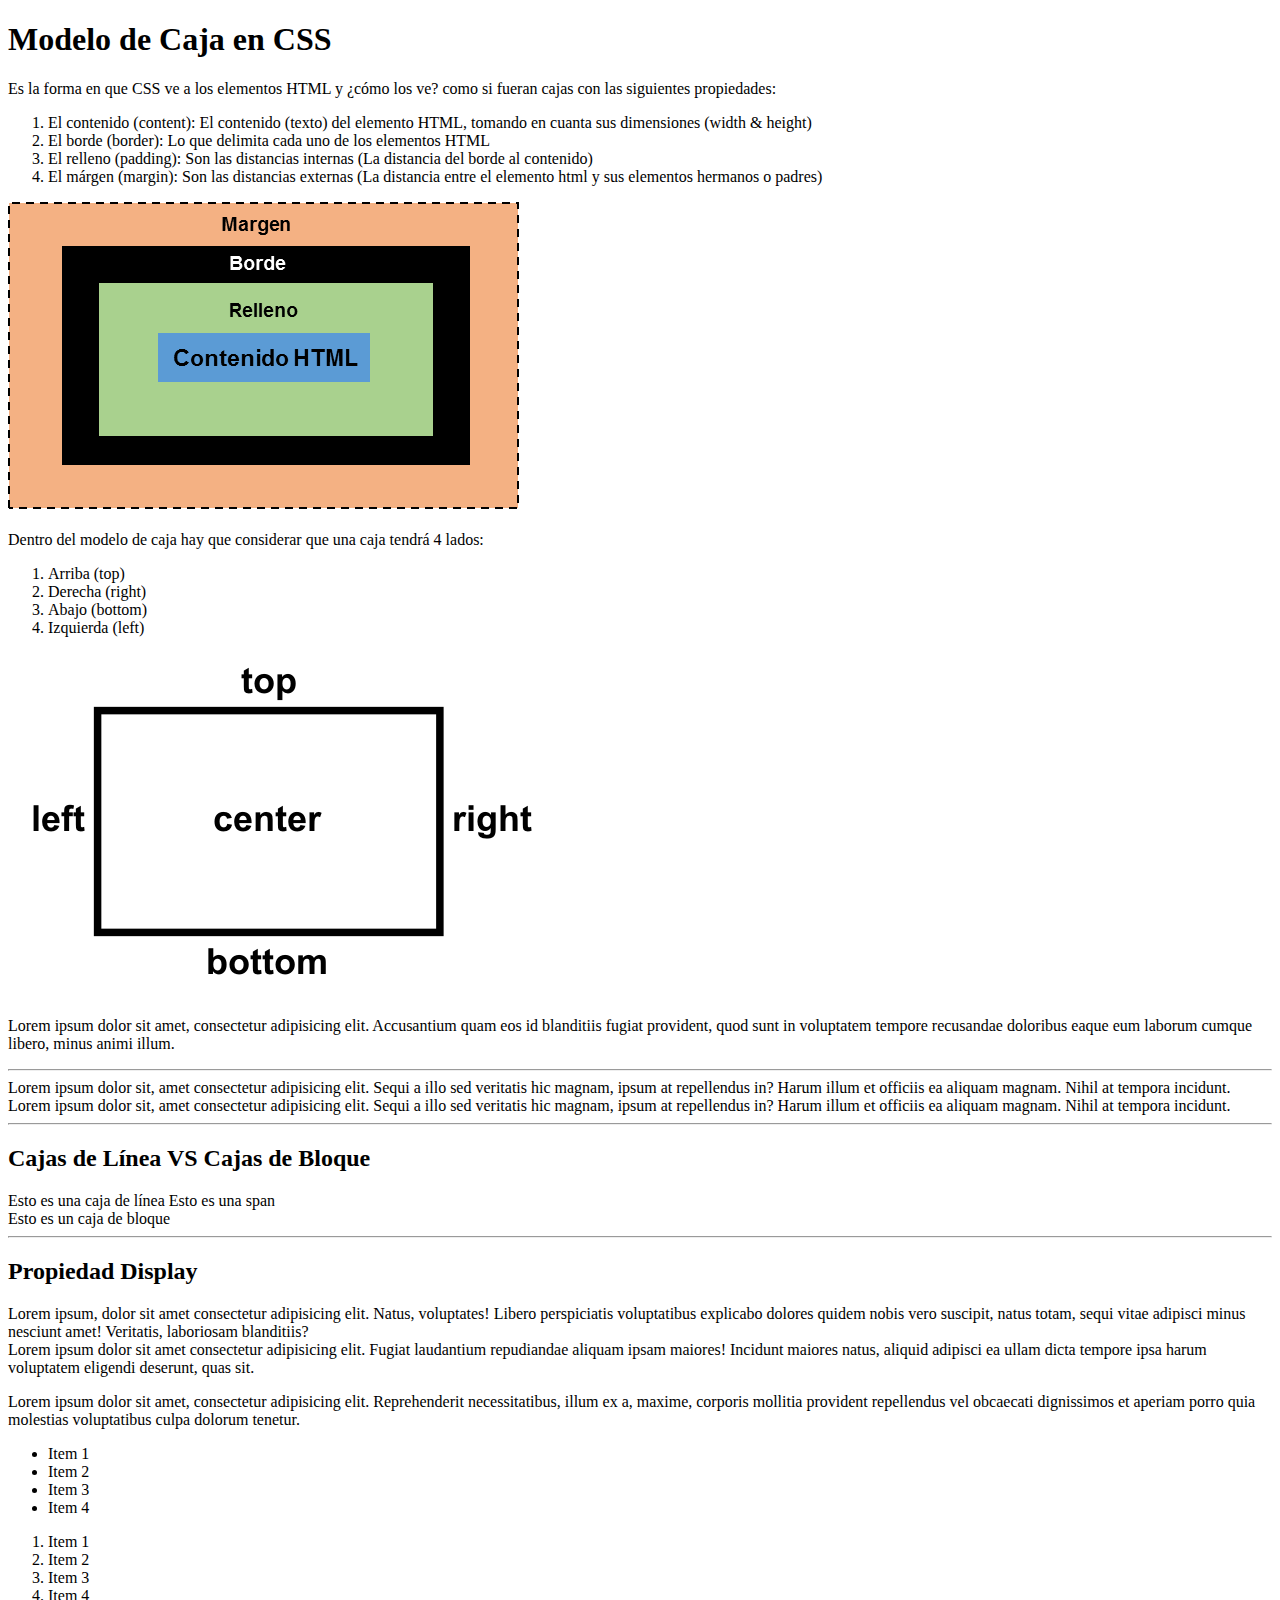
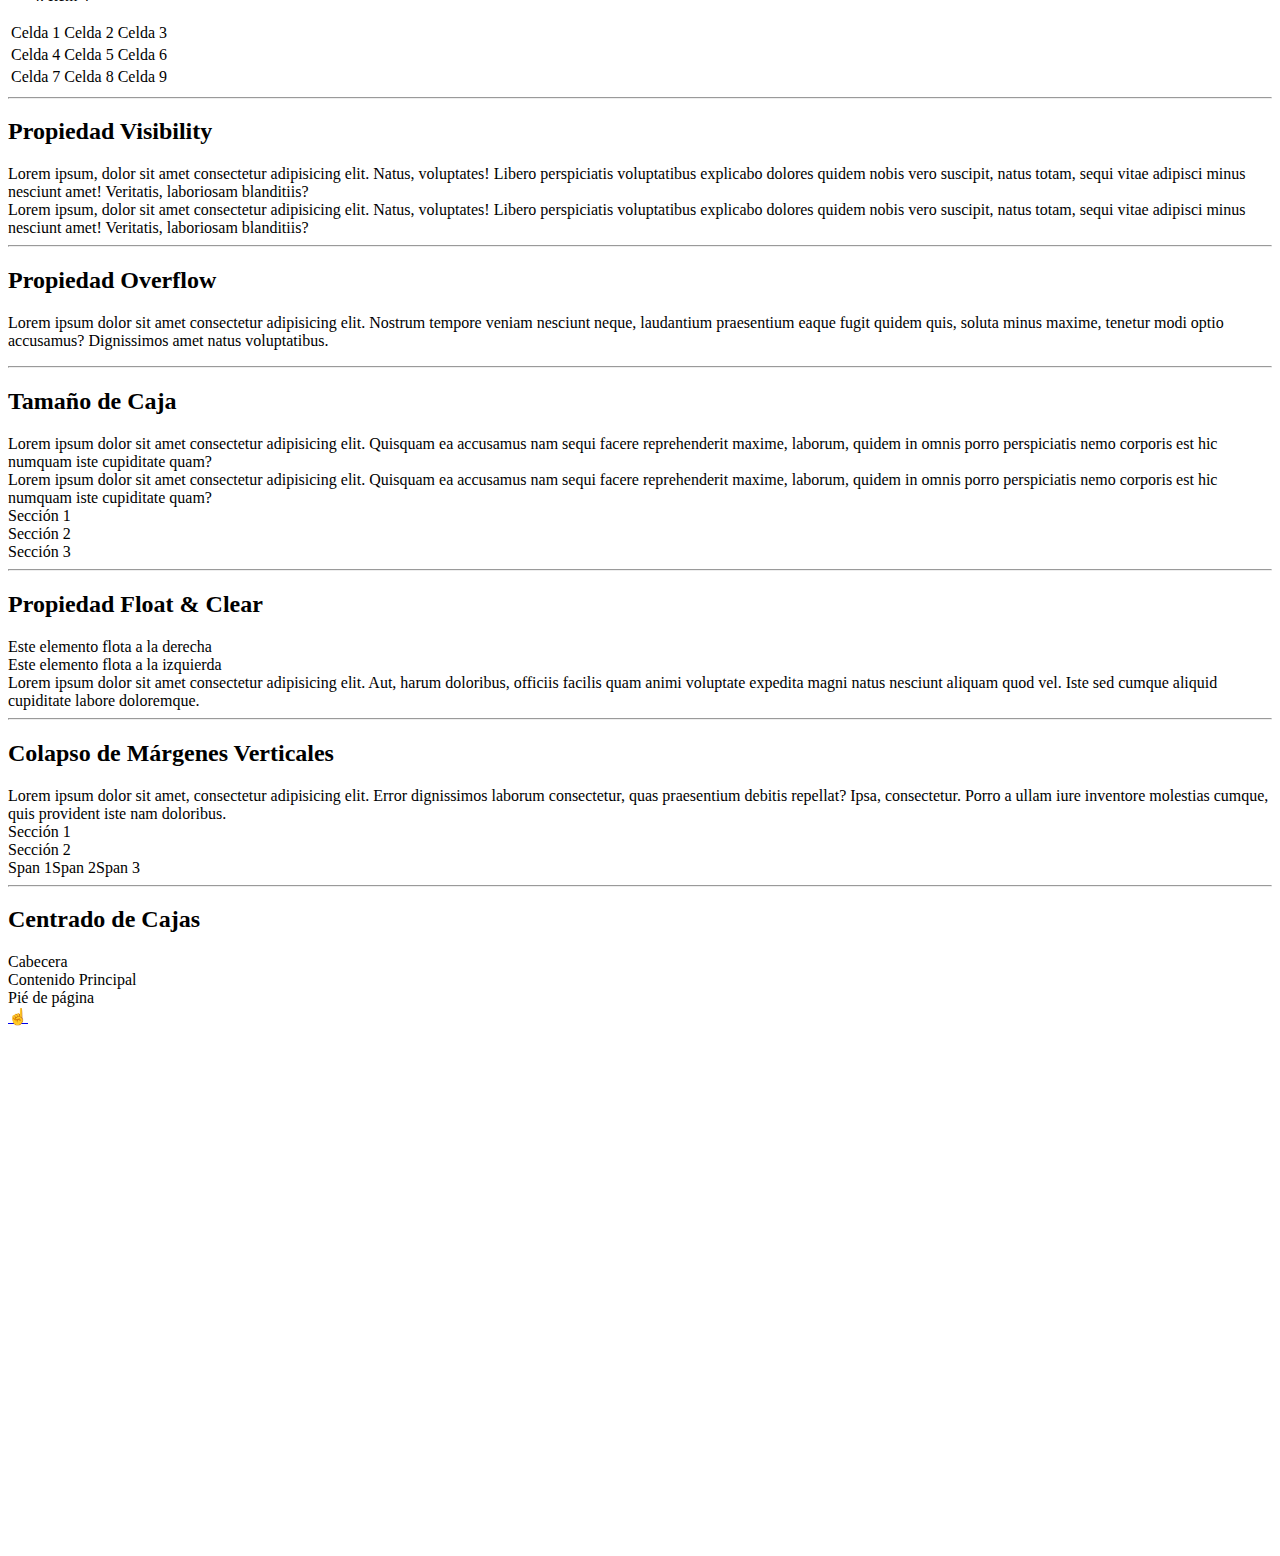
==== 02-CursosCSS/box-model.html @ 2e387b86 "comentarioss" ====
<!DOCTYPE html>
<html lang="es">

<head>
  <meta charset="UTF-8">
  <meta http-equiv="X-UA-Compatible" content="IE=edge">
  <meta name="viewport" content="width=device-width, initial-scale=1.0">
  <title>Modelo de Caja en CSS</title>
  <link rel="stylesheet" href="css/box-model.css">
</head>

<body>
  <h1>Modelo de Caja en CSS</h1>
  <p>Es la forma en que CSS ve a los elementos HTML y ¿cómo los ve? como si fueran cajas con las siguientes propiedades:
    <ol>
      <li>El contenido (content): El contenido (texto) del elemento HTML, tomando en cuanta sus dimensiones (width & height)</li>
      <li>El borde (border): Lo que delimita cada uno de los elementos HTML</li>
      <li>El relleno (padding): Son las distancias internas (La distancia del borde al contenido)</li>
      <li>El márgen (margin): Son las distancias externas (La distancia entre el elemento html y sus elementos hermanos o padres)</li>
    
    </ol>
    <img src="assets/modeloCaja.png" alt="modelo de caja"> 
    <br> <br>
    Dentro del modelo de caja hay que considerar que una caja tendrá 4 lados:
    <ol>
      <li>Arriba (top)</li>
      <li>Derecha (right)</li>
      <li>Abajo (bottom)</li>
      <li>Izquierda (left)</li>
    </ol>
    <img src="assets/positions.png" alt="posiciones">
  </p>
  
  <p>
    Lorem ipsum dolor sit amet, consectetur adipisicing elit. Accusantium quam eos id blanditiis fugiat provident, quod
    sunt in voluptatem tempore recusandae doloribus eaque eum laborum cumque libero, minus animi illum.
  </p>
  <hr>
  <div class="caja-uno">Lorem ipsum dolor sit, amet consectetur adipisicing elit. Sequi a illo sed veritatis hic magnam,
    ipsum at repellendus in? Harum illum et officiis ea aliquam magnam. Nihil at tempora incidunt.</div>
  <div class="caja-dos">Lorem ipsum dolor sit, amet consectetur adipisicing elit. Sequi a illo sed veritatis hic magnam,
    ipsum at repellendus in? Harum illum et officiis ea aliquam magnam. Nihil at tempora incidunt.</div>
  <hr>
  <h2>Cajas de Línea VS Cajas de Bloque</h2>
  <span class="caja-linea">Esto es una caja de línea</span>
  <span>Esto es una span</span>
  <div class="caja-bloque">Esto es un caja de bloque</div>
  <hr>
  <h2>Propiedad Display</h2>
  <div class="caja-none">
    Lorem ipsum, dolor sit amet consectetur adipisicing elit. Natus, voluptates! Libero perspiciatis voluptatibus
    explicabo dolores quidem nobis vero suscipit, natus totam, sequi vitae adipisci minus nesciunt amet! Veritatis,
    laboriosam blanditiis?
  </div>
  <span class="caja-linea-bloque">
    Lorem ipsum dolor sit amet consectetur adipisicing elit. Fugiat laudantium repudiandae aliquam ipsam maiores!
    Incidunt maiores natus, aliquid adipisci ea ullam dicta tempore ipsa harum voluptatem eligendi deserunt, quas sit.
  </span>
  <p>
    Lorem ipsum dolor sit amet, consectetur adipisicing elit. Reprehenderit necessitatibus, illum ex a, maxime, corporis
    mollitia provident repellendus vel obcaecati dignissimos et aperiam porro quia molestias voluptatibus culpa dolorum
    tenetur.
  </p>
  <ul>
    <li>Item 1</li>
    <li>Item 2</li>
    <li>Item 3</li>
    <li>Item 4</li>
  </ul>
  <ol>
    <li>Item 1</li>
    <li>Item 2</li>
    <li>Item 3</li>
    <li>Item 4</li>
  </ol>
  <table>
    <tr>
      <td>Celda 1</td>
      <td>Celda 2</td>
      <td>Celda 3</td>
    </tr>
    <tr>
      <td>Celda 4</td>
      <td>Celda 5</td>
      <td>Celda 6</td>
    </tr>
    <tr>
      <td>Celda 7</td>
      <td>Celda 8</td>
      <td>Celda 9</td>
    </tr>
  </table>
  <hr>
  <h2>Propiedad Visibility</h2>
  <div class="caja-none">
    Lorem ipsum, dolor sit amet consectetur adipisicing elit. Natus, voluptates! Libero perspiciatis voluptatibus
    explicabo dolores quidem nobis vero suscipit, natus totam, sequi vitae adipisci minus nesciunt amet! Veritatis,
    laboriosam blanditiis?
  </div>
  <div class="caja-hidden">
    Lorem ipsum, dolor sit amet consectetur adipisicing elit. Natus, voluptates! Libero perspiciatis voluptatibus
    explicabo dolores quidem nobis vero suscipit, natus totam, sequi vitae adipisci minus nesciunt amet! Veritatis,
    laboriosam blanditiis?
  </div>
  <hr>
  <h2>Propiedad Overflow</h2>
  <p class="overflow">
    Lorem ipsum dolor sit amet consectetur adipisicing elit. Nostrum tempore veniam nesciunt neque, laudantium
    praesentium eaque fugit quidem quis, soluta minus maxime, tenetur modi optio accusamus? Dignissimos amet natus
    voluptatibus.
  </p>
  <hr>
  <h2>Tamaño de Caja</h2>
  <div class="box-sizing-content">
    Lorem ipsum dolor sit amet consectetur adipisicing elit. Quisquam ea accusamus nam sequi facere reprehenderit
    maxime, laborum, quidem in omnis porro perspiciatis nemo corporis est hic numquam iste cupiditate quam?
  </div>
  <div class="box-sizing-border">
    Lorem ipsum dolor sit amet consectetur adipisicing elit. Quisquam ea accusamus nam sequi facere reprehenderit
    maxime, laborum, quidem in omnis porro perspiciatis nemo corporis est hic numquam iste cupiditate quam?
  </div>
  <article class="container-col-3">
    <section class="item">Sección 1</section>
    <section class="item">Sección 2</section>
    <section class="item">Sección 3</section>
  </article>
  <hr>
  <h2>Propiedad Float & Clear</h2>
  <article class="container-floats">
    <section class="float-right">Este elemento flota a la derecha</section>
    <section class="float-left">Este elemento flota a la izquierda</section>
  </article>
  <div class="clearfix"></div>
  <article>
    <section class="">Lorem ipsum dolor sit amet consectetur adipisicing elit. Aut, harum doloribus, officiis facilis
      quam animi voluptate expedita magni natus nesciunt aliquam quod vel. Iste sed cumque aliquid cupiditate labore
      doloremque.</section>
  </article>
  <hr>
  <h2>Colapso de Márgenes Verticales</h2>
  <div>Lorem ipsum dolor sit amet, consectetur adipisicing elit. Error dignissimos laborum consectetur, quas praesentium
    debitis repellat? Ipsa, consectetur. Porro a ullam iure inventore molestias cumque, quis provident iste nam
    doloribus.</div>
  <article class="margin-collapse">
    <section>Sección 1</section>
    <section>Sección 2</section>
    <section><span>Span 1</span><span>Span 2</span><span>Span 3</span></section>
  </article>
  <hr>
  <h2>Centrado de Cajas</h2>
  <article class="sitio-web">
    <header>Cabecera</header>
    <main>Contenido Principal</main>
    <footer>Pié de página</footer>
  </article>
  <a href="index.html#temario-css" target="_blanck">☝️</a>
  <br><br><br><br><br><br><br><br><br><br><br><br><br><br><br><br><br><br><br><br><br><br><br><br><br><br><br><br><br><br>
</body>

</html>
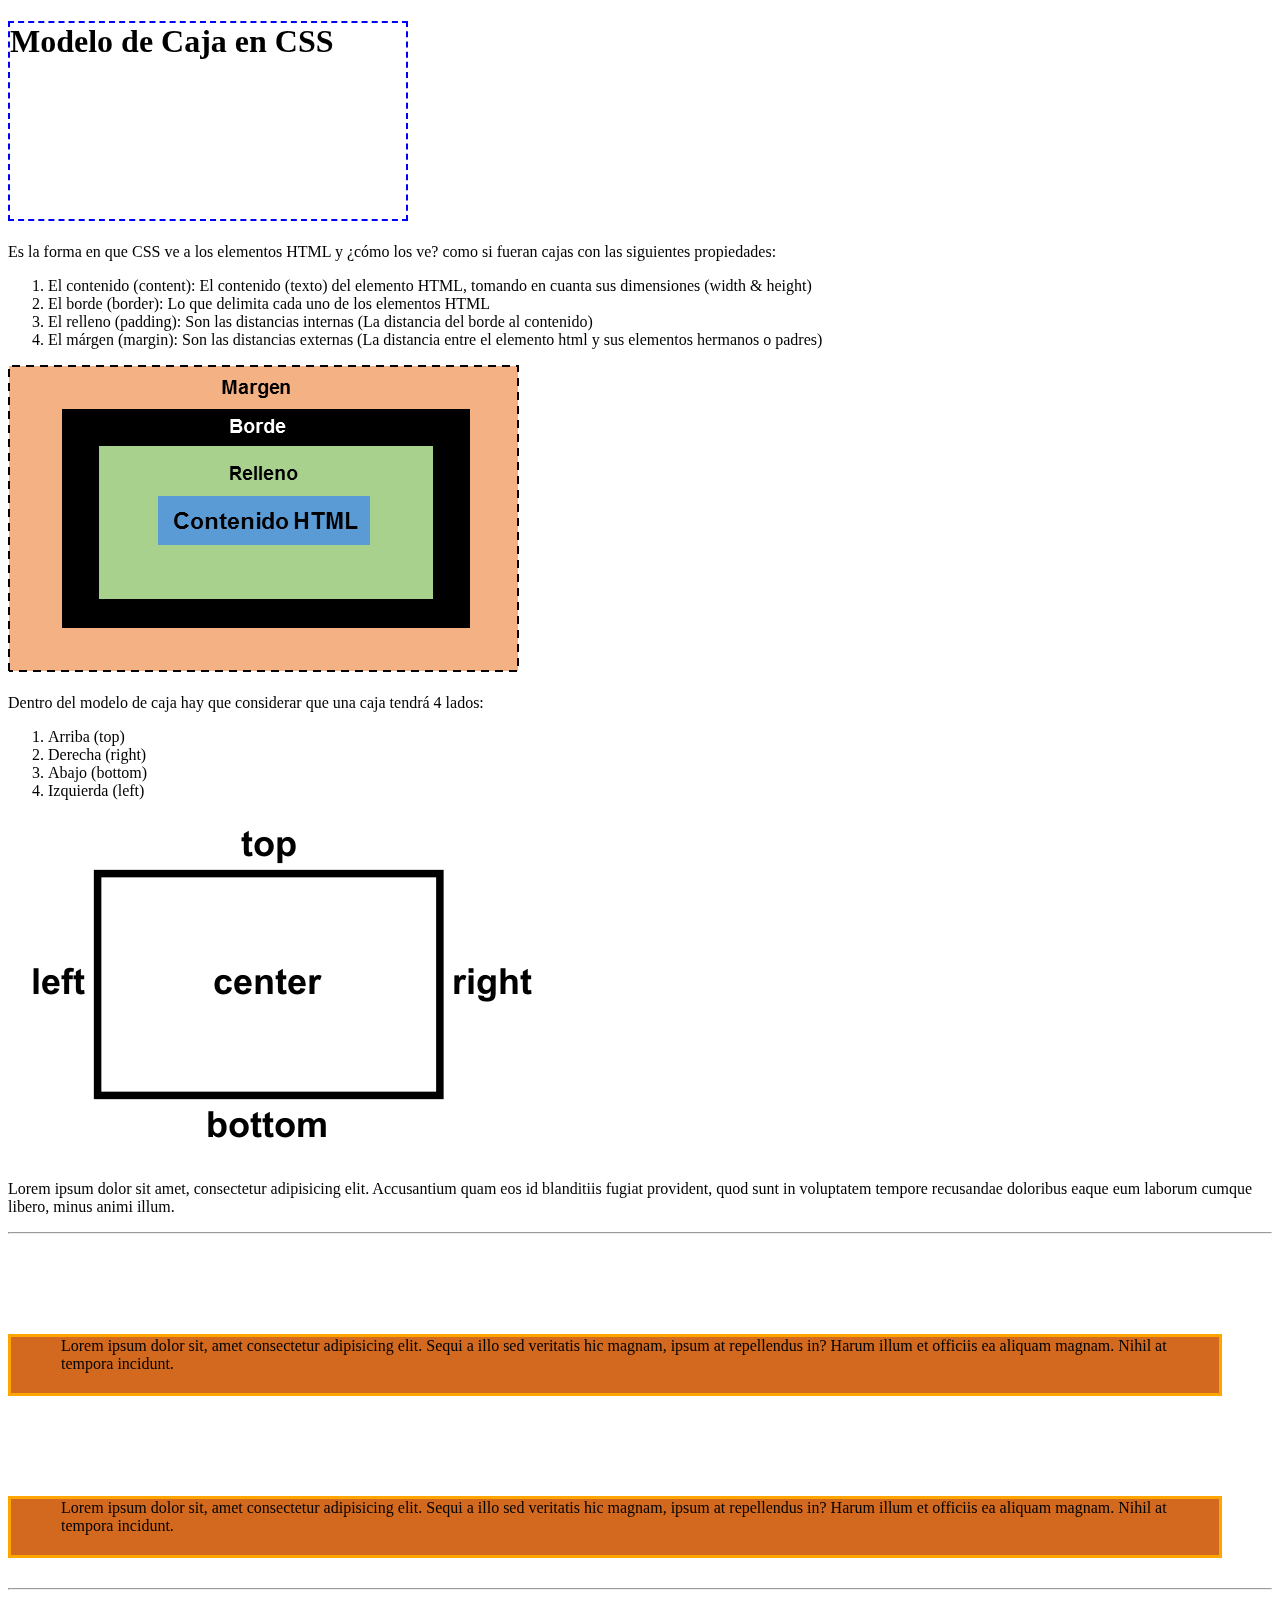
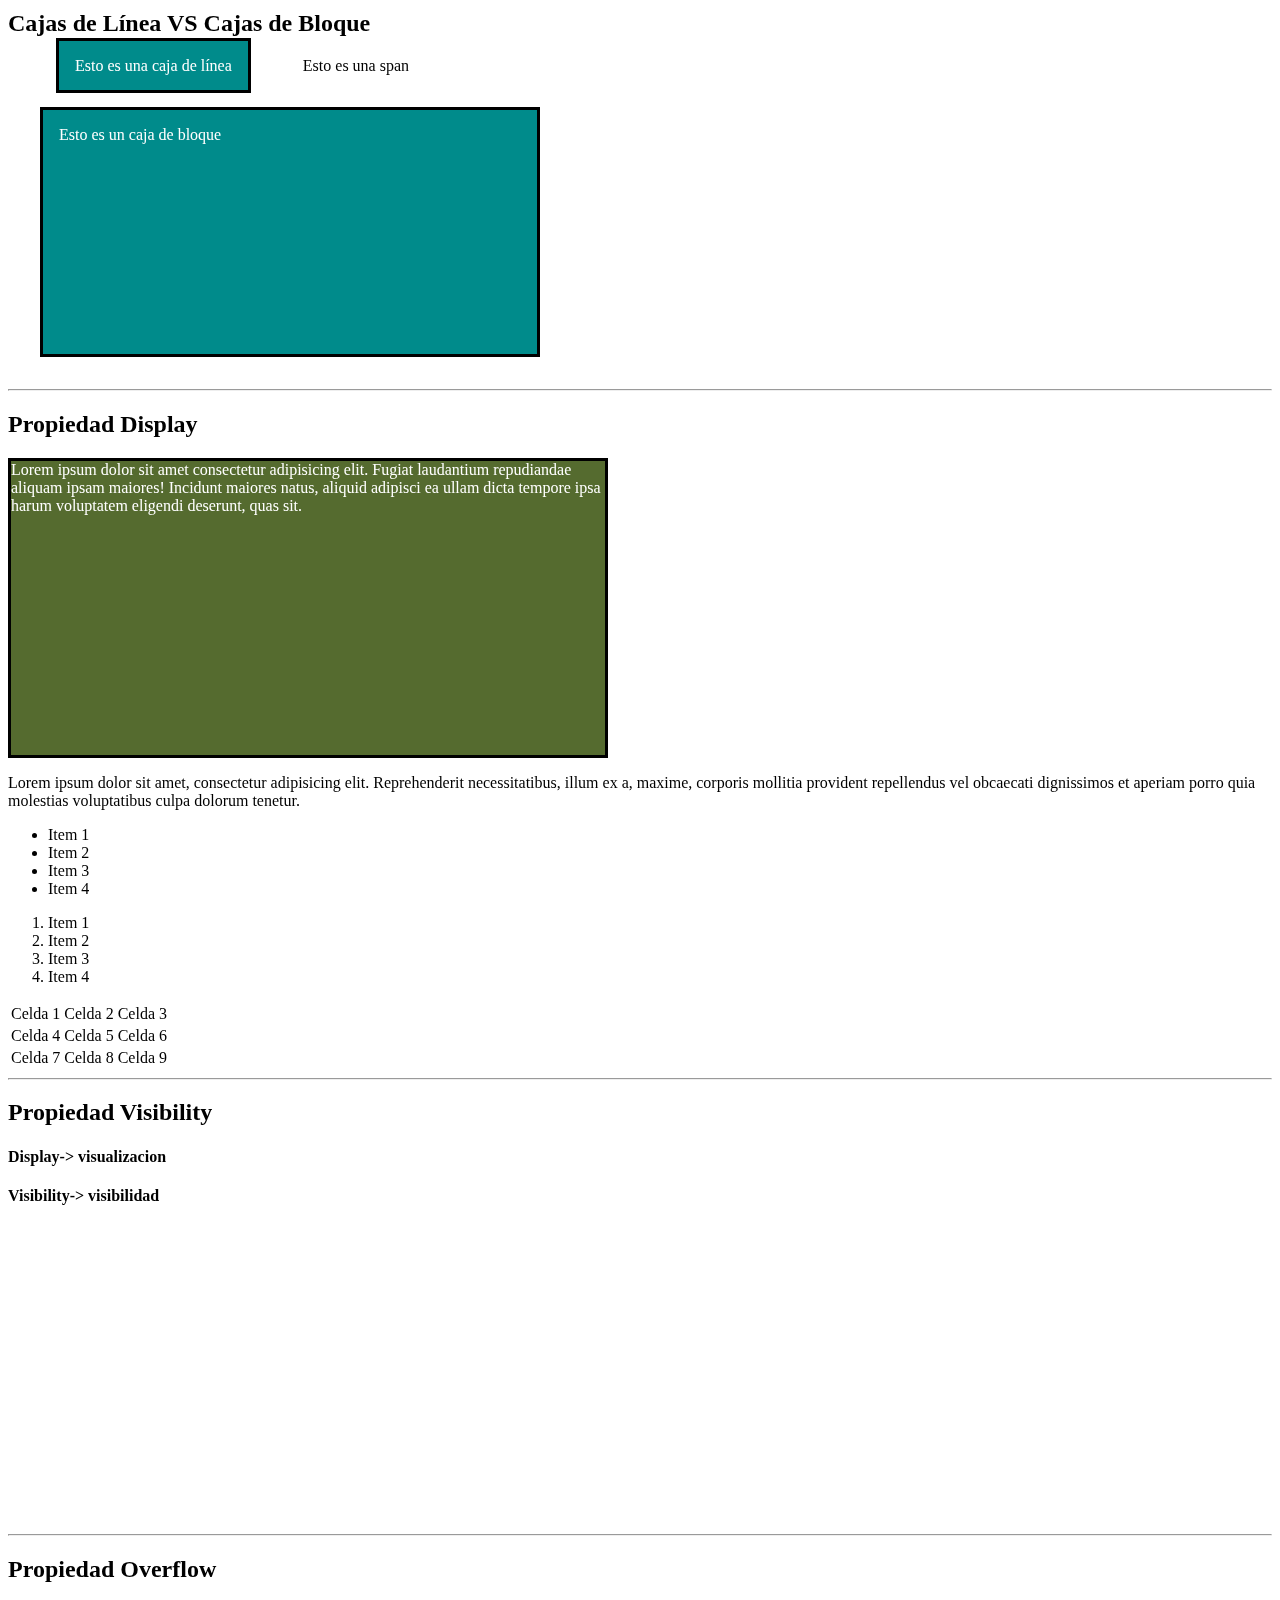
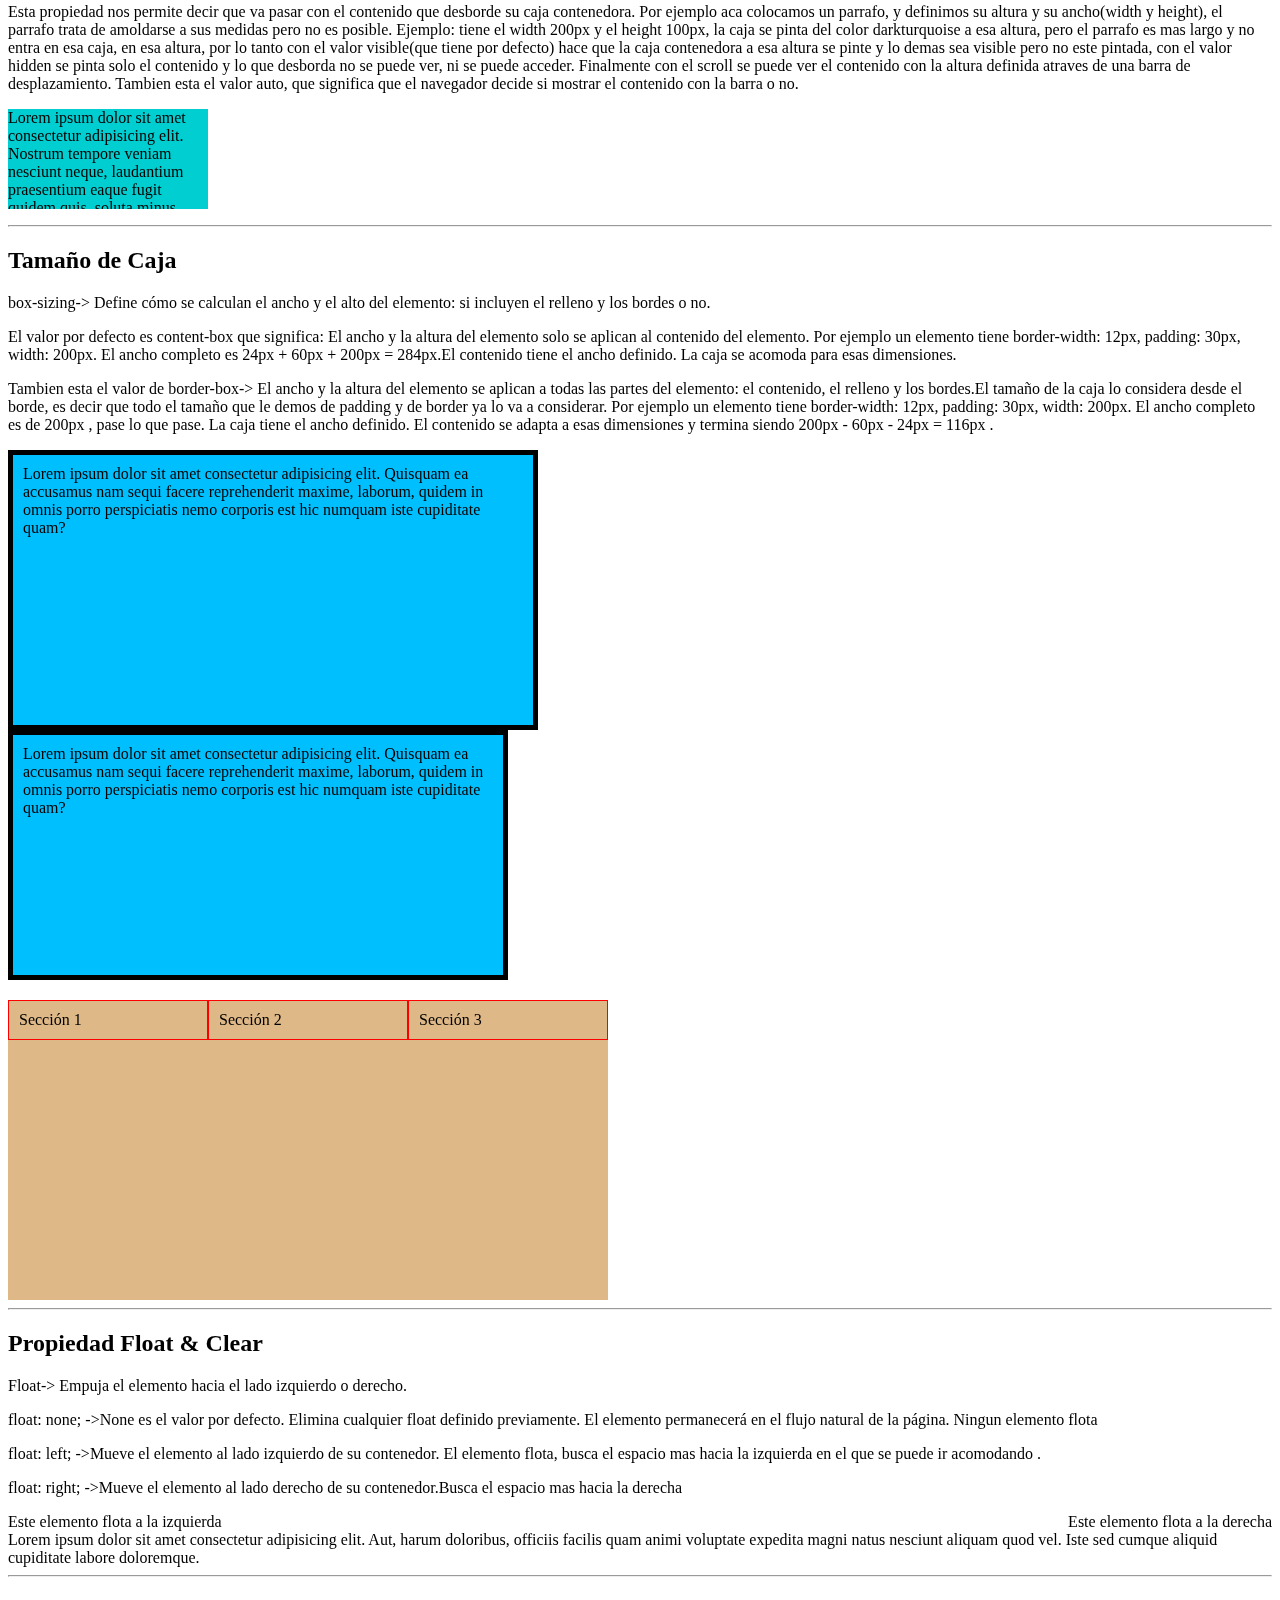
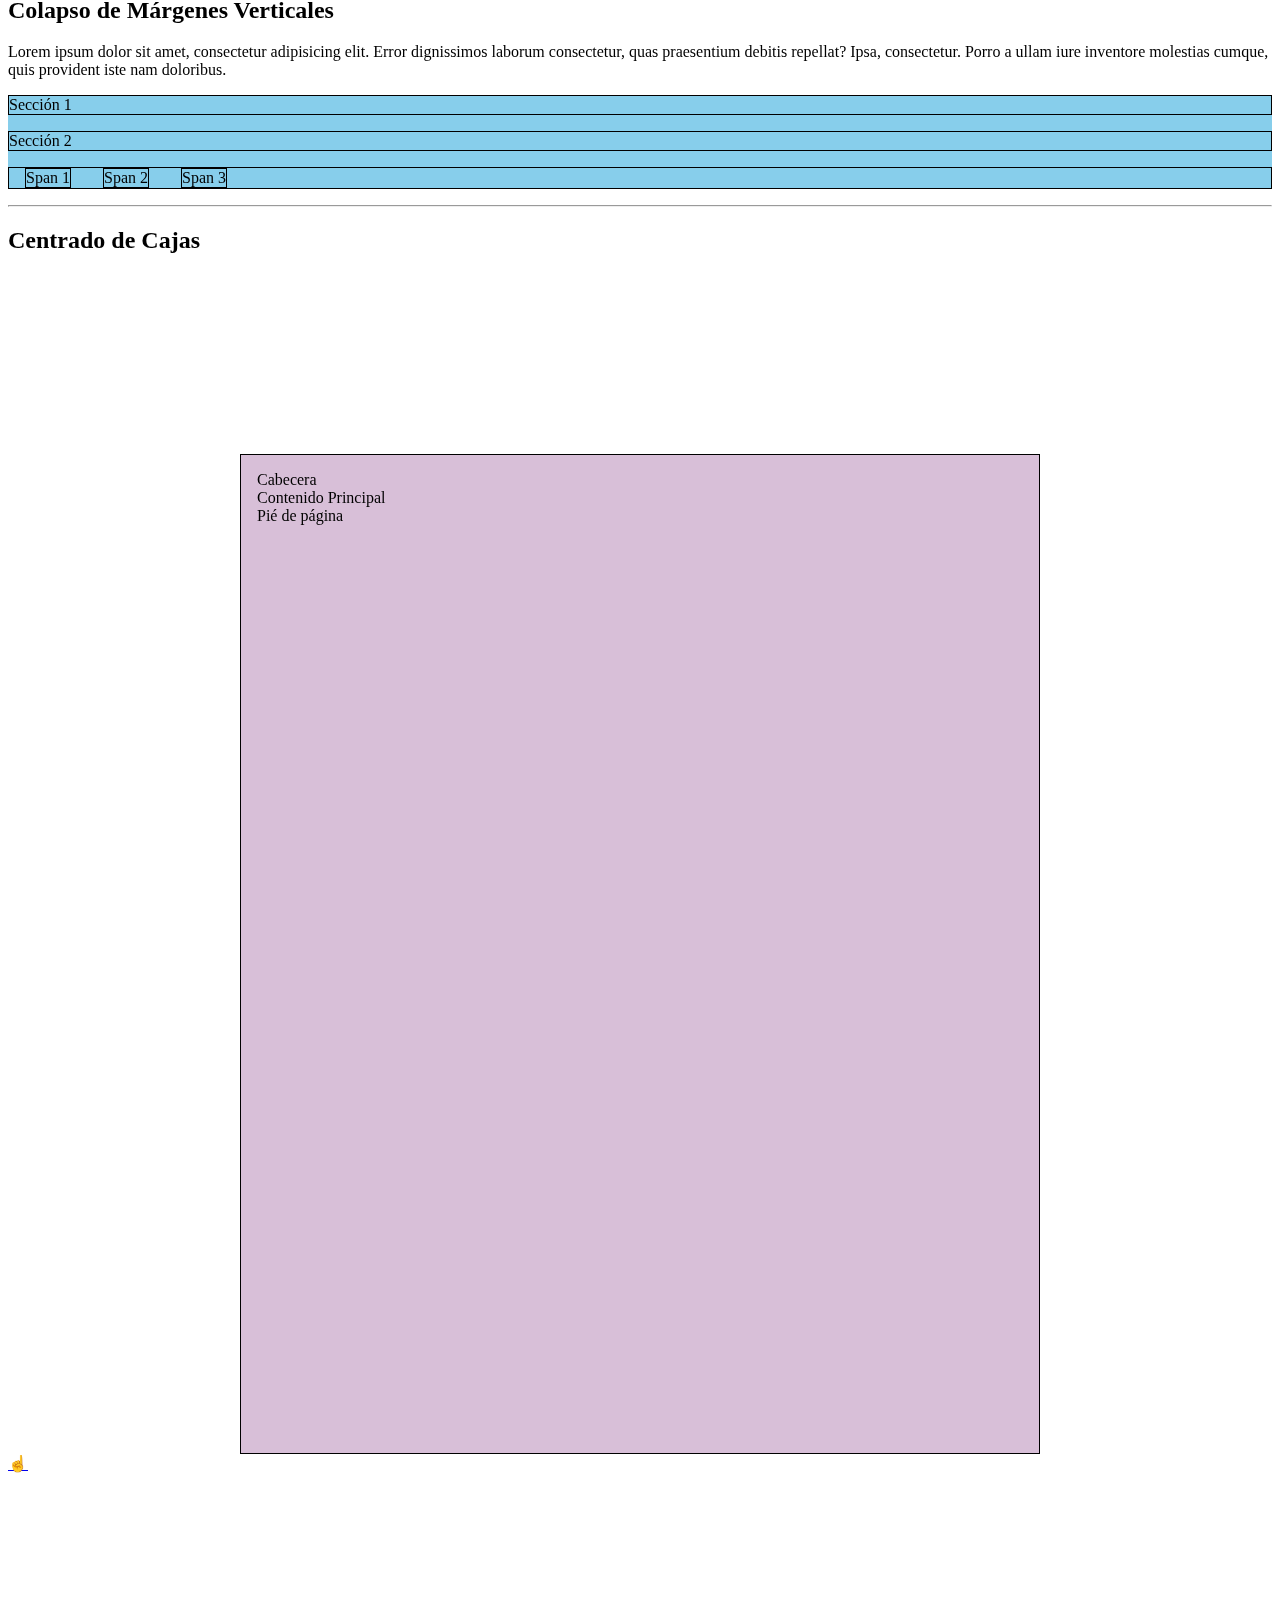
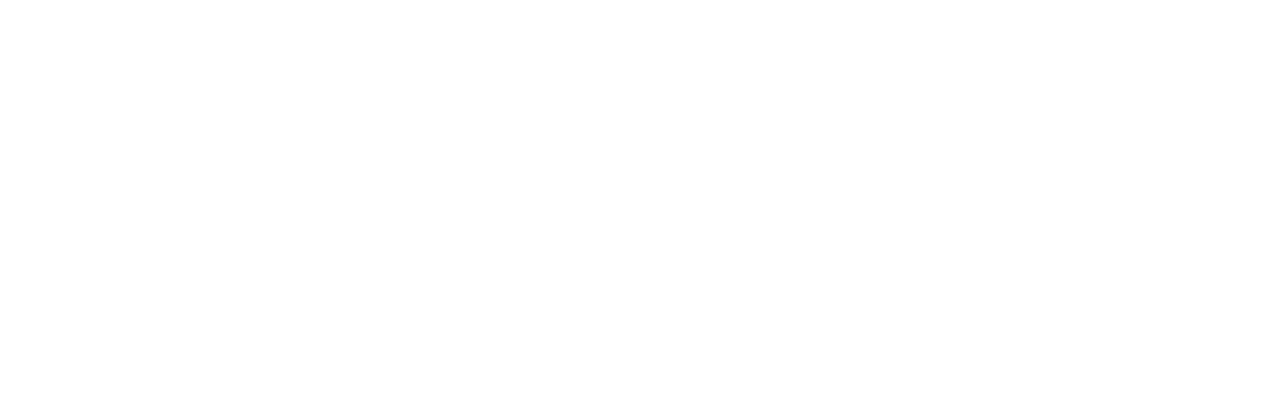
==== commit 83cc8093: "modi" ====
--- a/02-CursosCSS/box-model.html
+++ b/02-CursosCSS/box-model.html
@@ -92,6 +92,8 @@
   </table>
   <hr>
   <h2>Propiedad Visibility</h2>
+  <h4>Display-> visualizacion</h4>
+  <h4>Visibility-> visibilidad</h4>
   <div class="caja-none">
     Lorem ipsum, dolor sit amet consectetur adipisicing elit. Natus, voluptates! Libero perspiciatis voluptatibus
     explicabo dolores quidem nobis vero suscipit, natus totam, sequi vitae adipisci minus nesciunt amet! Veritatis,
@@ -104,6 +106,7 @@
   </div>
   <hr>
   <h2>Propiedad Overflow</h2>
+  <p>Esta propiedad nos permite decir que va pasar con el contenido que desborde su caja contenedora. Por ejemplo aca colocamos un parrafo, y definimos su altura y su ancho(width y height), el parrafo trata de amoldarse a sus medidas pero no es posible. Ejemplo: tiene el width 200px y el height 100px, la caja se pinta del color darkturquoise a esa altura, pero el parrafo es mas largo y no entra en esa caja, en esa altura, por lo tanto con el valor visible(que tiene por defecto) hace que la caja contenedora a esa altura se pinte y lo demas sea visible pero no este pintada, con el valor hidden se pinta solo el contenido y lo que desborda no se puede ver, ni se puede acceder. Finalmente con el scroll se puede ver el contenido con la altura definida atraves de una barra de desplazamiento. Tambien esta el valor auto, que significa que el navegador decide si mostrar el contenido con la barra o no.</p>
   <p class="overflow">
     Lorem ipsum dolor sit amet consectetur adipisicing elit. Nostrum tempore veniam nesciunt neque, laudantium
     praesentium eaque fugit quidem quis, soluta minus maxime, tenetur modi optio accusamus? Dignissimos amet natus
@@ -111,6 +114,9 @@
   </p>
   <hr>
   <h2>Tamaño de Caja</h2>
+  <p>box-sizing-> Define cómo se calculan el ancho y el alto del elemento: si incluyen el relleno y los bordes o no.</p>
+  <p> El valor por defecto es content-box que significa: El ancho y la altura del elemento solo se aplican al contenido del elemento. Por ejemplo un elemento tiene border-width: 12px, padding: 30px, width: 200px. El ancho completo es 24px + 60px + 200px = 284px.El contenido tiene el ancho definido. La caja se acomoda para esas dimensiones.</p> 
+  <p>Tambien esta el valor de border-box-> El ancho y la altura del elemento se aplican a todas las partes del elemento: el contenido, el relleno y los bordes.El tamaño de la caja lo considera desde el borde, es decir que todo el tamaño que le demos de padding y de border ya lo va a considerar. Por ejemplo un elemento tiene border-width: 12px, padding: 30px, width: 200px. El ancho completo es de 200px , pase lo que pase. La caja tiene el ancho definido. El contenido se adapta a esas dimensiones y termina siendo 200px - 60px - 24px = 116px .</p>
   <div class="box-sizing-content">
     Lorem ipsum dolor sit amet consectetur adipisicing elit. Quisquam ea accusamus nam sequi facere reprehenderit
     maxime, laborum, quidem in omnis porro perspiciatis nemo corporis est hic numquam iste cupiditate quam?
@@ -126,6 +132,10 @@
   </article>
   <hr>
   <h2>Propiedad Float & Clear</h2>
+  <p>Float-> Empuja el elemento hacia el lado izquierdo o derecho. </p>
+  <p>float: none; ->None es el valor por defecto. Elimina cualquier float definido previamente. El elemento permanecerá en el flujo natural de la página. Ningun elemento flota</p>
+  <p>float: left; ->Mueve el elemento al lado izquierdo de su contenedor. El elemento flota, busca el espacio mas hacia la izquierda en el que se puede ir acomodando .</p>
+  <p>float: right; ->Mueve el elemento al lado derecho de su contenedor.Busca el espacio mas hacia la derecha</p>
   <article class="container-floats">
     <section class="float-right">Este elemento flota a la derecha</section>
     <section class="float-left">Este elemento flota a la izquierda</section>
--- a/02-CursosCSS/css/box-model.css
+++ b/02-CursosCSS/css/box-model.css
@@ -0,0 +1,232 @@
+/* 
+https://developer.mozilla.org/es/docs/Learn/CSS/Building_blocks/El_modelo_de_caja
+
+Modelo de Caja: Es la forma en que CSS ve a los elementos HTML y ¿cómo los ve? como si fueran cajas con las siguientes propiedades:
+  1. El contenido (content): El contenido (texto) del elemento HTML, tomando en cuanta sus dimensiones (width & height)
+  2. El borde (border): Lo que delimita cada uno de los elementos HTML
+  3. El relleno (padding): Son las distancias internas (La distancia del borde al contenido)
+  3. El márgen (margin): Son las distancias externas (La distancia entre el elemento html y sus elementos hermanos o padres)
+
+Dentro del modelo de caja hay que considerar que una caja tendrá 4 lados:
+  1. Arriba (top)
+  2. Derecha (right)
+  3. Abajo (bottom)
+  4. Izquierda (left)
+*/
+
+h1 {
+  width: 400px;
+  height: 200px;
+  /* propiedades de tipo shorthand */
+  border-color: green;
+  border-top-color: red; /*aca definimos el color del borde de arriba, pero tambien lo podemos hacer con right, bottom, left(abajo, derecha e izquierda)  */
+  border-width: thick; /* para el borde podemos usar los px o podemos usar los siguientes valores:  thin: 1px , medium: 3px, thick: 5px */
+  border-style: solid; /*borde con linea continua  */
+  border: 2px dashed blue; /*aplico las tres propiedades(color, ancho y estilo) en una sola linea: el borde de 2px con linea discontinua y de color azul(ademas de solid y dashed tambien esta dotted q es punteado,etc)  */
+}
+
+.caja-uno,
+.caja-dos {
+  background-color: chocolate;
+  border: medium solid orange;  
+  padding: 20px; /*1 valor= aplicar a los 4 lados */
+  margin: 20px;  /*1 valor= aplicar a los 4 lados */
+  padding: 20px 40px; /*2 valores= primer valor es para los lados verticales (t/b, arriba abajo) segundo valor es para los lados horizontales (l/r, izquierda derecha)  */
+  margin: 40px 20px; /*2 valores= primer valor es para los lados verticales (t/b, arriba abajo) segundo valor es para los lados horizontales (l/r, izquierda derecha)  */
+  padding: 0 40px 20px;/*3 valores= primer valor es para top(arriba) segundo valor es para los lados horizontales (l/r, derecha izquierda) tercer valor es para bottom(abajo) */
+  margin: 50px 30px 0; /*3 valores= primer valor es para top(arriba) segundo valor es para los lados horizontales (l/r, derecha izquierda) tercer valor es para bottom(abajo) */
+  padding: 0 40px 20px 50px;/* 4 valores= Piensa en las manecillas del reloj primer valor es para top (arriba) segundo valor es para right (derecha) tercer valor es para bottom (abajo) cuarto valor es para left (izquierda) */
+  margin: 100px 50px 30px 0;/*4 valores= Piensa en las manecillas del reloj primer valor es para top (arriba) segundo valor es para right (derecha) tercer valor es para bottom (abajo) cuarto valor es para left (izquierda) */
+}
+
+/* 
+Caja de Línea(a, br, img, input, label, select, span, strong)
+  - Ocupan el espacio necesario para mostrar su contenido, osea solo ocupan el espacio requerido(si pongo un span y abajo otra span, se escriben las dos juntas ya que ocupan el espacio requerido)
+  - No tienen dimensiones modificables (alto, ancho).
+  - Permiten otros elementos a su lado.
+  - Padding y margin solo empujan a elementos adyacentes en horizontal, NUNCA EN VERTICAL.
+Caja de Bloque(div, form, h1-h6, ol, p, table o li.)
+  - Ocupan todo el ancho disponible, lo que genera saltos de línea.
+  - Tienen dimensiones modificables (alto, ancho).
+  - No permiten otros elementos a su lado (aunque especifique un ancho, siguen ocupando todo el espacio disponible a lo ancho, generando saltos de línea).
+*/
+
+.caja-linea,
+.caja-bloque {
+  background-color: darkcyan;
+  color: white;
+  width: 500px; /*el width y height con la caja en linea no hace nada, queda igual, en la caja de bloque si se modifica*/
+  height: 250px;
+  border: medium solid black;
+  padding: 16px;
+}
+
+.caja-bloque {
+  margin: 32px;
+  display: block;
+}
+
+.caja-linea {
+  margin: 48px;  /*aplica el margin en left y righ, empujo los elementos en horizontal pero NO EN VERTICAL*/
+  display: inline;
+}
+
+/* 
+Valores de propiedad Display
+  +inline- El elemento se convierte en un elemento en línea : se comporta como texto simple. Cualquier height y width aplicada no tendrá efecto.
+  +block- El elemento se convierte en un elemento de bloque : comienza en una nueva línea y ocupa todo el ancho.
+  +inline-block - Se comporta como un elemento de línea pero acepta modificar sus dimensiones (alto y ancho)
+  +none -El elemento se elimina por completo , como si no estuviera en el código HTML en primer lugar.
+  +table- El elemento se comporta como una tabla : <table>. Su contenido y elementos secundarios se comportan como celdas de tabla.
+  +list-item- El elemento se comporta como un elemento de lista : <li>. La única diferencia con el bloque es que un elemento de la lista tiene una viñeta.
+  +flex - ve mi curso de Flexbox CSS
+  +grid - ve mi curso de Grid CSS
+*/
+.caja-none,
+.caja-linea-bloque,
+.caja-hidden {
+  background-color: darkolivegreen;
+  color: white;
+  width: 600px;
+  height: 300px;
+  border: medium solid black;
+}
+
+.caja-linea-bloque {
+  display: inline-block;/*la caja de linea se comporta como una caja en bloque, el documento se sigue cargando, lo unico es que no se visualiza*/
+}
+
+.caja-none {
+  display: none;  /*se oculto la caja con la clase none ya que le colocamos el valor none al display,*/
+}
+
+.caja-hidden {
+  visibility: hidden;  /*oculto el elemento pero conservo el espacio que ocupa tal elemento*/
+}
+
+/*display none-> cuando ocultamos un elemento pero no importa conservar el espacio que ocupaba en la interfaz
+visibility hidden-> cuando ocultamos un elemento y si nos importa conservar dicho espacio*/
+
+.overflow {
+  background-color: darkturquoise;
+  width: 200px;
+  height: 100px;
+  overflow: visible; /*valor por defecto, el contenido desbordado es visible, mientras que el elemento en si permanece en la altura especifica*/
+  overflow: hidden; /*el contenido desbordante esta oculto y no se puede acceder a el*/
+  overflow: scroll; /*el contenido desbordante es accesible gracias a una barra de desplazamiento*/
+  overflow: auto;/* el navegador decide si mostrar una barra de desplazamiento*/
+  /* overflow-y: scroll; si yo quiero aplicar el scroll solo en vertical, osea en el eje y*/
+  /* overflow-x: scroll; si yo quiero aplicar el scroll solo en horizontal, osea en el eje x */
+}
+
+/* 
+Tamaño de Caja
+*/
+
+.box-sizing-content,
+.box-sizing-border {
+  background-color: deepskyblue;
+  box-sizing: content-box;
+  width: 500px;
+  height: 250px;
+  padding: 10px;
+  border: thick solid black;
+  /* width + padding izq + padding der + border izq + border der
+  500+ 10 + 10 + 5 + 5= 530 */
+  /* height + padding abajo + padding arriba + b abajo + b arriba
+  250 + 10 + 10 + 5 +5  = 280 */
+  /* En el box model aparece que mide 500*250, pero en realidad mide 530*280(por la suma anterior) */
+}
+
+.box-sizing-border {
+  box-sizing: border-box;  /*como la propiedad box sizing esta considerando la caja desde el borde, todos los valores que le aplicamos de padding y de borde estan considerados en la altura y anchura que especificamos anteriormente(500px * 250px)Entonces en el tamaño es 500px*250px y en el box model dice 470*220, en el anterior el box model era 500px*250px ya que estaba en la parte del contenido, ahora como usamos el border-box el tamaño del contenido va reducido.*/
+}
+
+.container-col-3 {
+  background-color: burlywood;
+  width: 600px;
+  height: 300px;
+  margin-top: 20px;
+}
+
+.container-col-3 > * {   /*a los elementos que son hijos directos de la clase container-col-3 vamos aplicarle: */
+  box-sizing: border-box;
+  width: 200px;
+  border: thin solid red;
+  padding: 10px;
+  float: left;  /*flota a los elementos a la izquierda*/
+}
+
+/* 
+https://www.paulirish.com/2012/box-sizing-border-box-ftw/
+apply a natural box layout model to all elements, but allowing components to change
+*/
+
+/*Aplicando este codigo al principio de la hoja de estilos(del html al inherit) resetamos a que el tamaño de todas las cajas de todos los elementos HTML que tengamos en el documento no empiecen desde el contenido sino desde el borde*/
+html {
+  box-sizing: border-box;
+}
+
+*,
+*:before,
+*:after {
+  box-sizing: inherit;
+}
+
+/* Floats */
+.container-floats {
+  background-color: cornflowerblue;  /*no tiene color porque tiene dos floats, una flota a la izquierda y la otra a la derecha, por lo tanto es como si no tuviera cuerpo*/
+}
+
+.float-left {
+  float: left;  /*flota a la izquierda*/
+}
+
+.float-right {
+  float: right;  /*flota a la derecha*/
+}
+/*Si coloco el article flotante, y luego coloco otro article, seguramente quede 
+Este elemento flota a la izquierdaLorem ipsum dolor sit amet consectetur adipisicing elit. Este elemento flota a la derecha Aut, harum doloribus, officiis facilis quam animi voluptate expedita magni natus nesciunt aliquam quod vel. Iste sed cumque aliquid cupiditate labore doloremque.
+Por lo tanto para evitar este error colocamos la propiedad clear. Con el clear both se arregla ese problema de superposicion. Por lo tanto ya tenemos el elemento flotado a la izquierda, el de la derecha y luego viene el Lorem ipsum.
+EVITAR EL USO DE FLOAT!!!! 
+*/
+
+.clearfix {
+  clear: both;
+}
+
+/* Colapso de Márgenes Verticales */
+.margin-collapse {
+  background-color: skyblue;
+}
+
+/* Aca le aplicamos a los sections de la clase margin-collapse 
+un borde, y un margin top y bottom de 16px. Suponemos que cada section va tener un bottom de 16px, entonces en el seccion 1 va tener un margen de abajo de 16px, y el seccion 2 va tener un margen de arriba de 16px, en total abria una distancia de 32px. Pero eso no sucede, sino que acoplan. Por lo tanto solo queda una distancia de 16px totales. Hay un colapso de margenes verticales.Cuando vayamos aplicar margenes verticales solo debemos utilizar una de estas propiedades, o que todos los elementos tengan margin-top o que todos los elementos tengan margin-bottom, pero tenemos que tratar de NO UTILIZAR AL MISMO TIEMPO MARGIN-TOP Y MARGIN-BOTTOM porque sino va a colapsar, se va a superponer.*/
+.margin-collapse section {
+  border: thin solid black;
+  margin-top: 16px;
+  margin-bottom: 16px;
+}
+
+/*LA SUMA DE MARGENES HORIZONTALES SI FUNCIONA
+Aca los margenes se van sumando*/
+.margin-collapse span {
+  border: thin solid black;
+  display: inline-block;
+  margin-right: 16px;
+  margin-left: 16px;
+}
+
+/* Centrado de Cajas */
+.sitio-web {  /*quiero centrar el article(la caja) respecto a la pagina del navegador, para eso hago uso de margenes. Entonces la manera de centrar una caja es simplemente darle un valor auto al margin left y al margin right. Auto significa, ajustalo automaticamente. Nosotros sabemos que va tener un ancho de 800px, entonces si le damos a los margenes derecha e izquiera el valor auto, lo que va hacer es: toma los 800px de la anchura y luego con los pixeles que sobran lo va a repatir proporcionalmente al margen izq y al margen derecho */
+  border: thin solid black;
+  background-color: thistle;
+  width: 800px;
+  height: 1000px;
+  padding: 16px;
+  margin-top: 200px;
+  margin-left: auto;
+  margin-right: auto;
+  /* margin: 0 auto; margin 0 arriba y abajo, margin auto para der e izq -> no sirve porque a veces tiene margen arriba o margen abajo, y si colocamos el 0, va a sacar ese margen*/
+  /*text-align: center -> no centra la caja, sino que centra el contenido que tiene la caja dentro de la misma*/
+}
